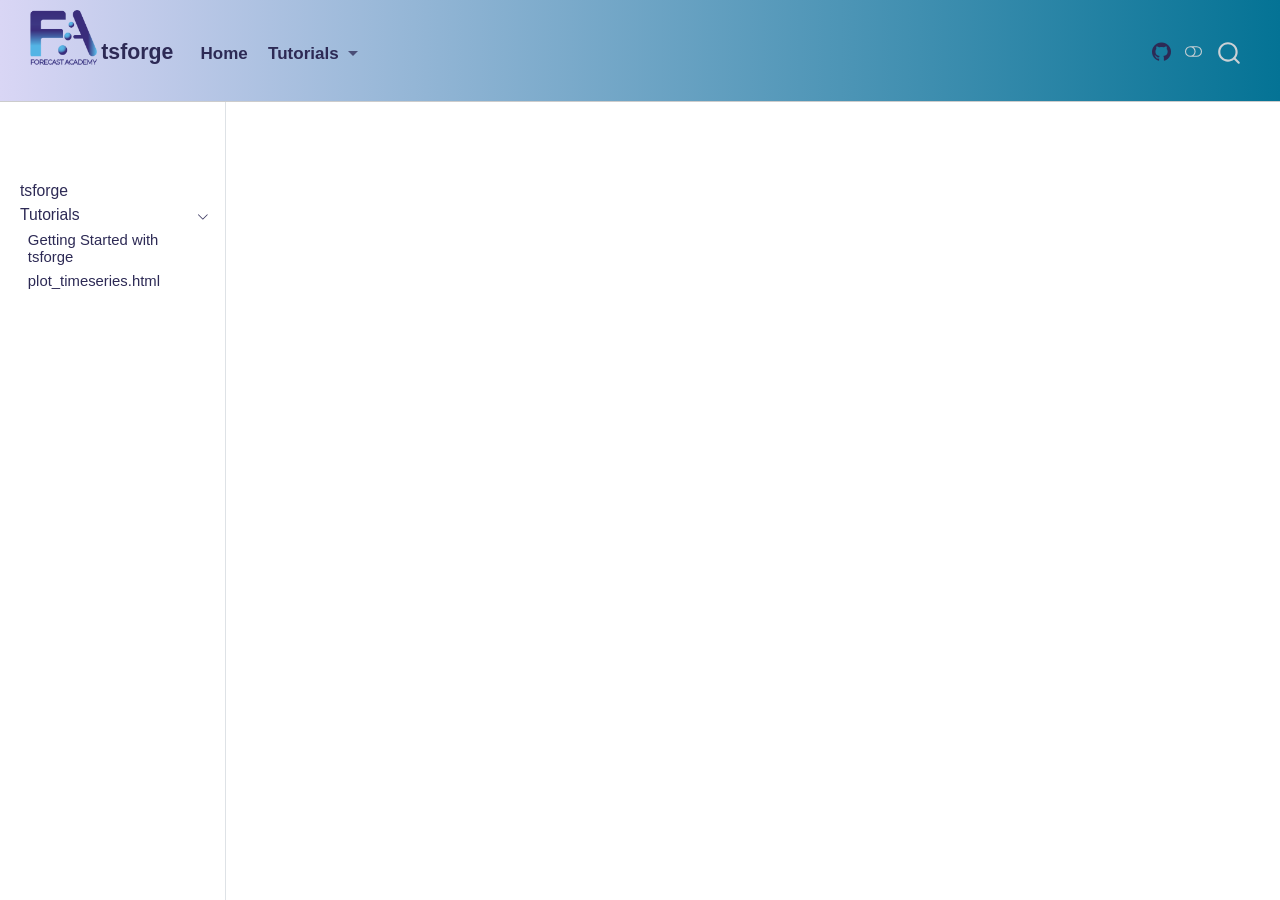
==== tutorials.html @ 4e263f7d "Built site for gh-pages" ====
<!DOCTYPE html>
<html xmlns="http://www.w3.org/1999/xhtml" lang="en" xml:lang="en"><head>

<meta charset="utf-8">
<meta name="generator" content="quarto-1.8.24">

<meta name="viewport" content="width=device-width, initial-scale=1.0, user-scalable=yes">


<title>tutorials – tsforge</title>
<style>
code{white-space: pre-wrap;}
span.smallcaps{font-variant: small-caps;}
div.columns{display: flex; gap: min(4vw, 1.5em);}
div.column{flex: auto; overflow-x: auto;}
div.hanging-indent{margin-left: 1.5em; text-indent: -1.5em;}
ul.task-list{list-style: none;}
ul.task-list li input[type="checkbox"] {
  width: 0.8em;
  margin: 0 0.8em 0.2em -1em; /* quarto-specific, see https://github.com/quarto-dev/quarto-cli/issues/4556 */ 
  vertical-align: middle;
}
</style>


<script src="site_libs/quarto-nav/quarto-nav.js"></script>
<script src="site_libs/quarto-nav/headroom.min.js"></script>
<script src="site_libs/clipboard/clipboard.min.js"></script>
<script src="site_libs/quarto-search/autocomplete.umd.js"></script>
<script src="site_libs/quarto-search/fuse.min.js"></script>
<script src="site_libs/quarto-search/quarto-search.js"></script>
<meta name="quarto:offset" content="./">
<script src="site_libs/quarto-html/quarto.js" type="module"></script>
<script src="site_libs/quarto-html/tabsets/tabsets.js" type="module"></script>
<script src="site_libs/quarto-html/axe/axe-check.js" type="module"></script>
<script src="site_libs/quarto-html/popper.min.js"></script>
<script src="site_libs/quarto-html/tippy.umd.min.js"></script>
<script src="site_libs/quarto-html/anchor.min.js"></script>
<link href="site_libs/quarto-html/tippy.css" rel="stylesheet">
<link href="site_libs/quarto-html/quarto-syntax-highlighting-dc55a5b9e770e841cd82e46aadbfb9b0.css" rel="stylesheet" class="quarto-color-scheme" id="quarto-text-highlighting-styles">
<link href="site_libs/quarto-html/quarto-syntax-highlighting-dark-b651517ce65839d647a86e2780455cfb.css" rel="stylesheet" class="quarto-color-scheme quarto-color-alternate" id="quarto-text-highlighting-styles">
<link href="site_libs/quarto-html/quarto-syntax-highlighting-dc55a5b9e770e841cd82e46aadbfb9b0.css" rel="stylesheet" class="quarto-color-scheme-extra" id="quarto-text-highlighting-styles">
<script src="site_libs/bootstrap/bootstrap.min.js"></script>
<link href="site_libs/bootstrap/bootstrap-icons.css" rel="stylesheet">
<link href="site_libs/bootstrap/bootstrap-9ccc052e838921a799c52fe23d392808.min.css" rel="stylesheet" append-hash="true" class="quarto-color-scheme" id="quarto-bootstrap" data-mode="light">
<link href="site_libs/bootstrap/bootstrap-dark-baafea9ed90c82928cb3953c7deda48e.min.css" rel="stylesheet" append-hash="true" class="quarto-color-scheme quarto-color-alternate" id="quarto-bootstrap" data-mode="dark">
<link href="site_libs/bootstrap/bootstrap-9ccc052e838921a799c52fe23d392808.min.css" rel="stylesheet" append-hash="true" class="quarto-color-scheme-extra" id="quarto-bootstrap" data-mode="light">
<script id="quarto-search-options" type="application/json">{
  "location": "navbar",
  "copy-button": false,
  "collapse-after": 3,
  "panel-placement": "end",
  "type": "overlay",
  "limit": 50,
  "keyboard-shortcut": [
    "f",
    "/",
    "s"
  ],
  "show-item-context": false,
  "language": {
    "search-no-results-text": "No results",
    "search-matching-documents-text": "matching documents",
    "search-copy-link-title": "Copy link to search",
    "search-hide-matches-text": "Hide additional matches",
    "search-more-match-text": "more match in this document",
    "search-more-matches-text": "more matches in this document",
    "search-clear-button-title": "Clear",
    "search-text-placeholder": "",
    "search-detached-cancel-button-title": "Cancel",
    "search-submit-button-title": "Submit",
    "search-label": "Search"
  }
}</script>


<link rel="stylesheet" href="styles.css">
</head>

<body class="nav-sidebar docked nav-fixed quarto-light"><script id="quarto-html-before-body" type="application/javascript">
    const toggleBodyColorMode = (bsSheetEl) => {
      const mode = bsSheetEl.getAttribute("data-mode");
      const bodyEl = window.document.querySelector("body");
      if (mode === "dark") {
        bodyEl.classList.add("quarto-dark");
        bodyEl.classList.remove("quarto-light");
      } else {
        bodyEl.classList.add("quarto-light");
        bodyEl.classList.remove("quarto-dark");
      }
    }
    const toggleBodyColorPrimary = () => {
      const bsSheetEl = window.document.querySelector("link#quarto-bootstrap:not([rel=disabled-stylesheet])");
      if (bsSheetEl) {
        toggleBodyColorMode(bsSheetEl);
      }
    }
    const setColorSchemeToggle = (alternate) => {
      const toggles = window.document.querySelectorAll('.quarto-color-scheme-toggle');
      for (let i=0; i < toggles.length; i++) {
        const toggle = toggles[i];
        if (toggle) {
          if (alternate) {
            toggle.classList.add("alternate");
          } else {
            toggle.classList.remove("alternate");
          }
        }
      }
    };
    const toggleColorMode = (alternate) => {
      // Switch the stylesheets
      const primaryStylesheets = window.document.querySelectorAll('link.quarto-color-scheme:not(.quarto-color-alternate)');
      const alternateStylesheets = window.document.querySelectorAll('link.quarto-color-scheme.quarto-color-alternate');
      manageTransitions('#quarto-margin-sidebar .nav-link', false);
      if (alternate) {
        // note: dark is layered on light, we don't disable primary!
        enableStylesheet(alternateStylesheets);
        for (const sheetNode of alternateStylesheets) {
          if (sheetNode.id === "quarto-bootstrap") {
            toggleBodyColorMode(sheetNode);
          }
        }
      } else {
        disableStylesheet(alternateStylesheets);
        enableStylesheet(primaryStylesheets)
        toggleBodyColorPrimary();
      }
      manageTransitions('#quarto-margin-sidebar .nav-link', true);
      // Switch the toggles
      setColorSchemeToggle(alternate)
      // Hack to workaround the fact that safari doesn't
      // properly recolor the scrollbar when toggling (#1455)
      if (navigator.userAgent.indexOf('Safari') > 0 && navigator.userAgent.indexOf('Chrome') == -1) {
        manageTransitions("body", false);
        window.scrollTo(0, 1);
        setTimeout(() => {
          window.scrollTo(0, 0);
          manageTransitions("body", true);
        }, 40);
      }
    }
    const disableStylesheet = (stylesheets) => {
      for (let i=0; i < stylesheets.length; i++) {
        const stylesheet = stylesheets[i];
        stylesheet.rel = 'disabled-stylesheet';
      }
    }
    const enableStylesheet = (stylesheets) => {
      for (let i=0; i < stylesheets.length; i++) {
        const stylesheet = stylesheets[i];
        if(stylesheet.rel !== 'stylesheet') { // for Chrome, which will still FOUC without this check
          stylesheet.rel = 'stylesheet';
        }
      }
    }
    const manageTransitions = (selector, allowTransitions) => {
      const els = window.document.querySelectorAll(selector);
      for (let i=0; i < els.length; i++) {
        const el = els[i];
        if (allowTransitions) {
          el.classList.remove('notransition');
        } else {
          el.classList.add('notransition');
        }
      }
    }
    const isFileUrl = () => {
      return window.location.protocol === 'file:';
    }
    const hasAlternateSentinel = () => {
      let styleSentinel = getColorSchemeSentinel();
      if (styleSentinel !== null) {
        return styleSentinel === "alternate";
      } else {
        return false;
      }
    }
    const setStyleSentinel = (alternate) => {
      const value = alternate ? "alternate" : "default";
      if (!isFileUrl()) {
        window.localStorage.setItem("quarto-color-scheme", value);
      } else {
        localAlternateSentinel = value;
      }
    }
    const getColorSchemeSentinel = () => {
      if (!isFileUrl()) {
        const storageValue = window.localStorage.getItem("quarto-color-scheme");
        return storageValue != null ? storageValue : localAlternateSentinel;
      } else {
        return localAlternateSentinel;
      }
    }
    const toggleGiscusIfUsed = (isAlternate, darkModeDefault) => {
      const baseTheme = document.querySelector('#giscus-base-theme')?.value ?? 'light';
      const alternateTheme = document.querySelector('#giscus-alt-theme')?.value ?? 'dark';
      let newTheme = '';
      if(authorPrefersDark) {
        newTheme = isAlternate ? baseTheme : alternateTheme;
      } else {
        newTheme = isAlternate ? alternateTheme : baseTheme;
      }
      const changeGiscusTheme = () => {
        // From: https://github.com/giscus/giscus/issues/336
        const sendMessage = (message) => {
          const iframe = document.querySelector('iframe.giscus-frame');
          if (!iframe) return;
          iframe.contentWindow.postMessage({ giscus: message }, 'https://giscus.app');
        }
        sendMessage({
          setConfig: {
            theme: newTheme
          }
        });
      }
      const isGiscussLoaded = window.document.querySelector('iframe.giscus-frame') !== null;
      if (isGiscussLoaded) {
        changeGiscusTheme();
      }
    };
    const authorPrefersDark = false;
    const darkModeDefault = authorPrefersDark;
      document.querySelector('link#quarto-text-highlighting-styles.quarto-color-scheme-extra').rel = 'disabled-stylesheet';
      document.querySelector('link#quarto-bootstrap.quarto-color-scheme-extra').rel = 'disabled-stylesheet';
    let localAlternateSentinel = darkModeDefault ? 'alternate' : 'default';
    // Dark / light mode switch
    window.quartoToggleColorScheme = () => {
      // Read the current dark / light value
      let toAlternate = !hasAlternateSentinel();
      toggleColorMode(toAlternate);
      setStyleSentinel(toAlternate);
      toggleGiscusIfUsed(toAlternate, darkModeDefault);
      window.dispatchEvent(new Event('resize'));
    };
    // Switch to dark mode if need be
    if (hasAlternateSentinel()) {
      toggleColorMode(true);
    } else {
      toggleColorMode(false);
    }
  </script>

<div id="quarto-search-results"></div>
  <header id="quarto-header" class="headroom fixed-top">
    <nav class="navbar navbar-expand-lg " data-bs-theme="dark">
      <div class="navbar-container container-fluid">
      <div class="navbar-brand-container mx-auto">
    <a href="./index.html" class="navbar-brand navbar-brand-logo">
    <img src="./images/forecast_academy_logo_official.png" alt="tsforge logo" class="navbar-logo light-content">
    <img src="./images/forecast_academy_logo_official.png" alt="tsforge logo" class="navbar-logo dark-content">
    </a>
    <a class="navbar-brand" href="./index.html">
    <span class="navbar-title">tsforge</span>
    </a>
  </div>
            <div id="quarto-search" class="" title="Search"></div>
          <button class="navbar-toggler" type="button" data-bs-toggle="collapse" data-bs-target="#navbarCollapse" aria-controls="navbarCollapse" role="menu" aria-expanded="false" aria-label="Toggle navigation" onclick="if (window.quartoToggleHeadroom) { window.quartoToggleHeadroom(); }">
  <span class="navbar-toggler-icon"></span>
</button>
          <div class="collapse navbar-collapse" id="navbarCollapse">
            <ul class="navbar-nav navbar-nav-scroll me-auto">
  <li class="nav-item">
    <a class="nav-link active" href="./index.html" aria-current="page"> 
<span class="menu-text">Home</span></a>
  </li>  
  <li class="nav-item dropdown ">
    <a class="nav-link dropdown-toggle" href="#" id="nav-menu-tutorials" role="link" data-bs-toggle="dropdown" aria-expanded="false">
 <span class="menu-text">Tutorials</span>
    </a>
    <ul class="dropdown-menu" aria-labelledby="nav-menu-tutorials">    
        <li>
    <a class="dropdown-item" href="./tutorials/01_intro.html">
 <span class="dropdown-text">Getting Started</span></a>
  </li>  
    </ul>
  </li>
</ul>
            <ul class="navbar-nav navbar-nav-scroll ms-auto">
  <li class="nav-item compact">
    <a class="nav-link" href="https://github.com/your-username/tsforge"> <i class="bi bi-github" role="img" aria-label="GitHub">
</i> 
<span class="menu-text"></span></a>
  </li>  
</ul>
          </div> <!-- /navcollapse -->
            <div class="quarto-navbar-tools">
  <a href="" class="quarto-color-scheme-toggle quarto-navigation-tool  px-1" onclick="window.quartoToggleColorScheme(); return false;" title="Toggle dark mode"><i class="bi"></i></a>
</div>
      </div> <!-- /container-fluid -->
    </nav>
  <nav class="quarto-secondary-nav">
    <div class="container-fluid d-flex">
      <button type="button" class="quarto-btn-toggle btn" data-bs-toggle="collapse" role="button" data-bs-target=".quarto-sidebar-collapse-item" aria-controls="quarto-sidebar" aria-expanded="false" aria-label="Toggle sidebar navigation" onclick="if (window.quartoToggleHeadroom) { window.quartoToggleHeadroom(); }">
        <i class="bi bi-layout-text-sidebar-reverse"></i>
      </button>
        <nav class="quarto-page-breadcrumbs" aria-label="breadcrumb"><ol class="breadcrumb"></ol></nav>
        <a class="flex-grow-1" role="navigation" data-bs-toggle="collapse" data-bs-target=".quarto-sidebar-collapse-item" aria-controls="quarto-sidebar" aria-expanded="false" aria-label="Toggle sidebar navigation" onclick="if (window.quartoToggleHeadroom) { window.quartoToggleHeadroom(); }">      
        </a>
      <button type="button" class="btn quarto-search-button" aria-label="Search" onclick="window.quartoOpenSearch();">
        <i class="bi bi-search"></i>
      </button>
    </div>
  </nav>
</header>
<!-- content -->
<div id="quarto-content" class="quarto-container page-columns page-rows-contents page-layout-article page-navbar">
<!-- sidebar -->
  <nav id="quarto-sidebar" class="sidebar collapse collapse-horizontal quarto-sidebar-collapse-item sidebar-navigation docked overflow-auto">
    <div class="pt-lg-2 mt-2 text-left sidebar-header">
      <a href="./index.html" class="sidebar-logo-link">
      </a>
      </div>
        <div class="mt-2 flex-shrink-0 align-items-center">
        <div class="sidebar-search">
        <div id="quarto-search" class="" title="Search"></div>
        </div>
        </div>
    <div class="sidebar-menu-container"> 
    <ul class="list-unstyled mt-1">
        <li class="sidebar-item">
  <div class="sidebar-item-container"> 
  <a href="./index.html" class="sidebar-item-text sidebar-link">
 <span class="menu-text">tsforge</span></a>
  </div>
</li>
        <li class="sidebar-item sidebar-item-section">
      <div class="sidebar-item-container"> 
            <a class="sidebar-item-text sidebar-link text-start" data-bs-toggle="collapse" data-bs-target="#quarto-sidebar-section-1" role="navigation" aria-expanded="true">
 <span class="menu-text">Tutorials</span></a>
          <a class="sidebar-item-toggle text-start" data-bs-toggle="collapse" data-bs-target="#quarto-sidebar-section-1" role="navigation" aria-expanded="true" aria-label="Toggle section">
            <i class="bi bi-chevron-right ms-2"></i>
          </a> 
      </div>
      <ul id="quarto-sidebar-section-1" class="collapse list-unstyled sidebar-section depth1 show">  
          <li class="sidebar-item">
  <div class="sidebar-item-container"> 
  <a href="./tutorials/01_intro.html" class="sidebar-item-text sidebar-link">
 <span class="menu-text">Getting Started with tsforge</span></a>
  </div>
</li>
          <li class="sidebar-item">
  <div class="sidebar-item-container"> 
  <a href="./tutorials/plot_timeseries.html" class="sidebar-item-text sidebar-link">
 <span class="menu-text">plot_timeseries.html</span></a>
  </div>
</li>
      </ul>
  </li>
    </ul>
    </div>
</nav>
<div id="quarto-sidebar-glass" class="quarto-sidebar-collapse-item" data-bs-toggle="collapse" data-bs-target=".quarto-sidebar-collapse-item"></div>
<!-- margin-sidebar -->
    <div id="quarto-margin-sidebar" class="sidebar margin-sidebar zindex-bottom">
        
    </div>
<!-- main -->
<main class="content" id="quarto-document-content"><header id="title-block-header" class="quarto-title-block"></header>








</main> <!-- /main -->
<script id="quarto-html-after-body" type="application/javascript">
  window.document.addEventListener("DOMContentLoaded", function (event) {
    // Ensure there is a toggle, if there isn't float one in the top right
    if (window.document.querySelector('.quarto-color-scheme-toggle') === null) {
      const a = window.document.createElement('a');
      a.classList.add('top-right');
      a.classList.add('quarto-color-scheme-toggle');
      a.href = "";
      a.onclick = function() { try { window.quartoToggleColorScheme(); } catch {} return false; };
      const i = window.document.createElement("i");
      i.classList.add('bi');
      a.appendChild(i);
      window.document.body.appendChild(a);
    }
    setColorSchemeToggle(hasAlternateSentinel())
    const icon = "";
    const anchorJS = new window.AnchorJS();
    anchorJS.options = {
      placement: 'right',
      icon: icon
    };
    anchorJS.add('.anchored');
    const isCodeAnnotation = (el) => {
      for (const clz of el.classList) {
        if (clz.startsWith('code-annotation-')) {                     
          return true;
        }
      }
      return false;
    }
    const onCopySuccess = function(e) {
      // button target
      const button = e.trigger;
      // don't keep focus
      button.blur();
      // flash "checked"
      button.classList.add('code-copy-button-checked');
      var currentTitle = button.getAttribute("title");
      button.setAttribute("title", "Copied!");
      let tooltip;
      if (window.bootstrap) {
        button.setAttribute("data-bs-toggle", "tooltip");
        button.setAttribute("data-bs-placement", "left");
        button.setAttribute("data-bs-title", "Copied!");
        tooltip = new bootstrap.Tooltip(button, 
          { trigger: "manual", 
            customClass: "code-copy-button-tooltip",
            offset: [0, -8]});
        tooltip.show();    
      }
      setTimeout(function() {
        if (tooltip) {
          tooltip.hide();
          button.removeAttribute("data-bs-title");
          button.removeAttribute("data-bs-toggle");
          button.removeAttribute("data-bs-placement");
        }
        button.setAttribute("title", currentTitle);
        button.classList.remove('code-copy-button-checked');
      }, 1000);
      // clear code selection
      e.clearSelection();
    }
    const getTextToCopy = function(trigger) {
      const outerScaffold = trigger.parentElement.cloneNode(true);
      const codeEl = outerScaffold.querySelector('code');
      for (const childEl of codeEl.children) {
        if (isCodeAnnotation(childEl)) {
          childEl.remove();
        }
      }
      return codeEl.innerText;
    }
    const clipboard = new window.ClipboardJS('.code-copy-button:not([data-in-quarto-modal])', {
      text: getTextToCopy
    });
    clipboard.on('success', onCopySuccess);
    if (window.document.getElementById('quarto-embedded-source-code-modal')) {
      const clipboardModal = new window.ClipboardJS('.code-copy-button[data-in-quarto-modal]', {
        text: getTextToCopy,
        container: window.document.getElementById('quarto-embedded-source-code-modal')
      });
      clipboardModal.on('success', onCopySuccess);
    }
      var localhostRegex = new RegExp(/^(?:http|https):\/\/localhost\:?[0-9]*\//);
      var mailtoRegex = new RegExp(/^mailto:/);
        var filterRegex = new RegExp('/' + window.location.host + '/');
      var isInternal = (href) => {
          return filterRegex.test(href) || localhostRegex.test(href) || mailtoRegex.test(href);
      }
      // Inspect non-navigation links and adorn them if external
     var links = window.document.querySelectorAll('a[href]:not(.nav-link):not(.navbar-brand):not(.toc-action):not(.sidebar-link):not(.sidebar-item-toggle):not(.pagination-link):not(.no-external):not([aria-hidden]):not(.dropdown-item):not(.quarto-navigation-tool):not(.about-link)');
      for (var i=0; i<links.length; i++) {
        const link = links[i];
        if (!isInternal(link.href)) {
          // undo the damage that might have been done by quarto-nav.js in the case of
          // links that we want to consider external
          if (link.dataset.originalHref !== undefined) {
            link.href = link.dataset.originalHref;
          }
        }
      }
    function tippyHover(el, contentFn, onTriggerFn, onUntriggerFn) {
      const config = {
        allowHTML: true,
        maxWidth: 500,
        delay: 100,
        arrow: false,
        appendTo: function(el) {
            return el.parentElement;
        },
        interactive: true,
        interactiveBorder: 10,
        theme: 'quarto',
        placement: 'bottom-start',
      };
      if (contentFn) {
        config.content = contentFn;
      }
      if (onTriggerFn) {
        config.onTrigger = onTriggerFn;
      }
      if (onUntriggerFn) {
        config.onUntrigger = onUntriggerFn;
      }
      window.tippy(el, config); 
    }
    const noterefs = window.document.querySelectorAll('a[role="doc-noteref"]');
    for (var i=0; i<noterefs.length; i++) {
      const ref = noterefs[i];
      tippyHover(ref, function() {
        // use id or data attribute instead here
        let href = ref.getAttribute('data-footnote-href') || ref.getAttribute('href');
        try { href = new URL(href).hash; } catch {}
        const id = href.replace(/^#\/?/, "");
        const note = window.document.getElementById(id);
        if (note) {
          return note.innerHTML;
        } else {
          return "";
        }
      });
    }
    const xrefs = window.document.querySelectorAll('a.quarto-xref');
    const processXRef = (id, note) => {
      // Strip column container classes
      const stripColumnClz = (el) => {
        el.classList.remove("page-full", "page-columns");
        if (el.children) {
          for (const child of el.children) {
            stripColumnClz(child);
          }
        }
      }
      stripColumnClz(note)
      if (id === null || id.startsWith('sec-')) {
        // Special case sections, only their first couple elements
        const container = document.createElement("div");
        if (note.children && note.children.length > 2) {
          container.appendChild(note.children[0].cloneNode(true));
          for (let i = 1; i < note.children.length; i++) {
            const child = note.children[i];
            if (child.tagName === "P" && child.innerText === "") {
              continue;
            } else {
              container.appendChild(child.cloneNode(true));
              break;
            }
          }
          if (window.Quarto?.typesetMath) {
            window.Quarto.typesetMath(container);
          }
          return container.innerHTML
        } else {
          if (window.Quarto?.typesetMath) {
            window.Quarto.typesetMath(note);
          }
          return note.innerHTML;
        }
      } else {
        // Remove any anchor links if they are present
        const anchorLink = note.querySelector('a.anchorjs-link');
        if (anchorLink) {
          anchorLink.remove();
        }
        if (window.Quarto?.typesetMath) {
          window.Quarto.typesetMath(note);
        }
        if (note.classList.contains("callout")) {
          return note.outerHTML;
        } else {
          return note.innerHTML;
        }
      }
    }
    for (var i=0; i<xrefs.length; i++) {
      const xref = xrefs[i];
      tippyHover(xref, undefined, function(instance) {
        instance.disable();
        let url = xref.getAttribute('href');
        let hash = undefined; 
        if (url.startsWith('#')) {
          hash = url;
        } else {
          try { hash = new URL(url).hash; } catch {}
        }
        if (hash) {
          const id = hash.replace(/^#\/?/, "");
          const note = window.document.getElementById(id);
          if (note !== null) {
            try {
              const html = processXRef(id, note.cloneNode(true));
              instance.setContent(html);
            } finally {
              instance.enable();
              instance.show();
            }
          } else {
            // See if we can fetch this
            fetch(url.split('#')[0])
            .then(res => res.text())
            .then(html => {
              const parser = new DOMParser();
              const htmlDoc = parser.parseFromString(html, "text/html");
              const note = htmlDoc.getElementById(id);
              if (note !== null) {
                const html = processXRef(id, note);
                instance.setContent(html);
              } 
            }).finally(() => {
              instance.enable();
              instance.show();
            });
          }
        } else {
          // See if we can fetch a full url (with no hash to target)
          // This is a special case and we should probably do some content thinning / targeting
          fetch(url)
          .then(res => res.text())
          .then(html => {
            const parser = new DOMParser();
            const htmlDoc = parser.parseFromString(html, "text/html");
            const note = htmlDoc.querySelector('main.content');
            if (note !== null) {
              // This should only happen for chapter cross references
              // (since there is no id in the URL)
              // remove the first header
              if (note.children.length > 0 && note.children[0].tagName === "HEADER") {
                note.children[0].remove();
              }
              const html = processXRef(null, note);
              instance.setContent(html);
            } 
          }).finally(() => {
            instance.enable();
            instance.show();
          });
        }
      }, function(instance) {
      });
    }
        let selectedAnnoteEl;
        const selectorForAnnotation = ( cell, annotation) => {
          let cellAttr = 'data-code-cell="' + cell + '"';
          let lineAttr = 'data-code-annotation="' +  annotation + '"';
          const selector = 'span[' + cellAttr + '][' + lineAttr + ']';
          return selector;
        }
        const selectCodeLines = (annoteEl) => {
          const doc = window.document;
          const targetCell = annoteEl.getAttribute("data-target-cell");
          const targetAnnotation = annoteEl.getAttribute("data-target-annotation");
          const annoteSpan = window.document.querySelector(selectorForAnnotation(targetCell, targetAnnotation));
          const lines = annoteSpan.getAttribute("data-code-lines").split(",");
          const lineIds = lines.map((line) => {
            return targetCell + "-" + line;
          })
          let top = null;
          let height = null;
          let parent = null;
          if (lineIds.length > 0) {
              //compute the position of the single el (top and bottom and make a div)
              const el = window.document.getElementById(lineIds[0]);
              top = el.offsetTop;
              height = el.offsetHeight;
              parent = el.parentElement.parentElement;
            if (lineIds.length > 1) {
              const lastEl = window.document.getElementById(lineIds[lineIds.length - 1]);
              const bottom = lastEl.offsetTop + lastEl.offsetHeight;
              height = bottom - top;
            }
            if (top !== null && height !== null && parent !== null) {
              // cook up a div (if necessary) and position it 
              let div = window.document.getElementById("code-annotation-line-highlight");
              if (div === null) {
                div = window.document.createElement("div");
                div.setAttribute("id", "code-annotation-line-highlight");
                div.style.position = 'absolute';
                parent.appendChild(div);
              }
              div.style.top = top - 2 + "px";
              div.style.height = height + 4 + "px";
              div.style.left = 0;
              let gutterDiv = window.document.getElementById("code-annotation-line-highlight-gutter");
              if (gutterDiv === null) {
                gutterDiv = window.document.createElement("div");
                gutterDiv.setAttribute("id", "code-annotation-line-highlight-gutter");
                gutterDiv.style.position = 'absolute';
                const codeCell = window.document.getElementById(targetCell);
                const gutter = codeCell.querySelector('.code-annotation-gutter');
                gutter.appendChild(gutterDiv);
              }
              gutterDiv.style.top = top - 2 + "px";
              gutterDiv.style.height = height + 4 + "px";
            }
            selectedAnnoteEl = annoteEl;
          }
        };
        const unselectCodeLines = () => {
          const elementsIds = ["code-annotation-line-highlight", "code-annotation-line-highlight-gutter"];
          elementsIds.forEach((elId) => {
            const div = window.document.getElementById(elId);
            if (div) {
              div.remove();
            }
          });
          selectedAnnoteEl = undefined;
        };
          // Handle positioning of the toggle
      window.addEventListener(
        "resize",
        throttle(() => {
          elRect = undefined;
          if (selectedAnnoteEl) {
            selectCodeLines(selectedAnnoteEl);
          }
        }, 10)
      );
      function throttle(fn, ms) {
      let throttle = false;
      let timer;
        return (...args) => {
          if(!throttle) { // first call gets through
              fn.apply(this, args);
              throttle = true;
          } else { // all the others get throttled
              if(timer) clearTimeout(timer); // cancel #2
              timer = setTimeout(() => {
                fn.apply(this, args);
                timer = throttle = false;
              }, ms);
          }
        };
      }
        // Attach click handler to the DT
        const annoteDls = window.document.querySelectorAll('dt[data-target-cell]');
        for (const annoteDlNode of annoteDls) {
          annoteDlNode.addEventListener('click', (event) => {
            const clickedEl = event.target;
            if (clickedEl !== selectedAnnoteEl) {
              unselectCodeLines();
              const activeEl = window.document.querySelector('dt[data-target-cell].code-annotation-active');
              if (activeEl) {
                activeEl.classList.remove('code-annotation-active');
              }
              selectCodeLines(clickedEl);
              clickedEl.classList.add('code-annotation-active');
            } else {
              // Unselect the line
              unselectCodeLines();
              clickedEl.classList.remove('code-annotation-active');
            }
          });
        }
    const findCites = (el) => {
      const parentEl = el.parentElement;
      if (parentEl) {
        const cites = parentEl.dataset.cites;
        if (cites) {
          return {
            el,
            cites: cites.split(' ')
          };
        } else {
          return findCites(el.parentElement)
        }
      } else {
        return undefined;
      }
    };
    var bibliorefs = window.document.querySelectorAll('a[role="doc-biblioref"]');
    for (var i=0; i<bibliorefs.length; i++) {
      const ref = bibliorefs[i];
      const citeInfo = findCites(ref);
      if (citeInfo) {
        tippyHover(citeInfo.el, function() {
          var popup = window.document.createElement('div');
          citeInfo.cites.forEach(function(cite) {
            var citeDiv = window.document.createElement('div');
            citeDiv.classList.add('hanging-indent');
            citeDiv.classList.add('csl-entry');
            var biblioDiv = window.document.getElementById('ref-' + cite);
            if (biblioDiv) {
              citeDiv.innerHTML = biblioDiv.innerHTML;
            }
            popup.appendChild(citeDiv);
          });
          return popup.innerHTML;
        });
      }
    }
  });
  </script>
</div> <!-- /content -->




</body></html>
---- site_libs/quarto-html/tippy.css ----
.tippy-box[data-animation=fade][data-state=hidden]{opacity:0}[data-tippy-root]{max-width:calc(100vw - 10px)}.tippy-box{position:relative;background-color:#333;color:#fff;border-radius:4px;font-size:14px;line-height:1.4;white-space:normal;outline:0;transition-property:transform,visibility,opacity}.tippy-box[data-placement^=top]>.tippy-arrow{bottom:0}.tippy-box[data-placement^=top]>.tippy-arrow:before{bottom:-7px;left:0;border-width:8px 8px 0;border-top-color:initial;transform-origin:center top}.tippy-box[data-placement^=bottom]>.tippy-arrow{top:0}.tippy-box[data-placement^=bottom]>.tippy-arrow:before{top:-7px;left:0;border-width:0 8px 8px;border-bottom-color:initial;transform-origin:center bottom}.tippy-box[data-placement^=left]>.tippy-arrow{right:0}.tippy-box[data-placement^=left]>.tippy-arrow:before{border-width:8px 0 8px 8px;border-left-color:initial;right:-7px;transform-origin:center left}.tippy-box[data-placement^=right]>.tippy-arrow{left:0}.tippy-box[data-placement^=right]>.tippy-arrow:before{left:-7px;border-width:8px 8px 8px 0;border-right-color:initial;transform-origin:center right}.tippy-box[data-inertia][data-state=visible]{transition-timing-function:cubic-bezier(.54,1.5,.38,1.11)}.tippy-arrow{width:16px;height:16px;color:#333}.tippy-arrow:before{content:"";position:absolute;border-color:transparent;border-style:solid}.tippy-content{position:relative;padding:5px 9px;z-index:1}
---- site_libs/quarto-html/quarto-syntax-highlighting-dc55a5b9e770e841cd82e46aadbfb9b0.css ----
/* quarto syntax highlight colors */
:root {
  --quarto-hl-ot-color: #003B4F;
  --quarto-hl-at-color: #657422;
  --quarto-hl-ss-color: #20794D;
  --quarto-hl-an-color: #5E5E5E;
  --quarto-hl-fu-color: #4758AB;
  --quarto-hl-st-color: #20794D;
  --quarto-hl-cf-color: #003B4F;
  --quarto-hl-op-color: #5E5E5E;
  --quarto-hl-er-color: #AD0000;
  --quarto-hl-bn-color: #AD0000;
  --quarto-hl-al-color: #AD0000;
  --quarto-hl-va-color: #111111;
  --quarto-hl-bu-color: inherit;
  --quarto-hl-ex-color: inherit;
  --quarto-hl-pp-color: #AD0000;
  --quarto-hl-in-color: #5E5E5E;
  --quarto-hl-vs-color: #20794D;
  --quarto-hl-wa-color: #5E5E5E;
  --quarto-hl-do-color: #5E5E5E;
  --quarto-hl-im-color: #00769E;
  --quarto-hl-ch-color: #20794D;
  --quarto-hl-dt-color: #AD0000;
  --quarto-hl-fl-color: #AD0000;
  --quarto-hl-co-color: #5E5E5E;
  --quarto-hl-cv-color: #5E5E5E;
  --quarto-hl-cn-color: #8f5902;
  --quarto-hl-sc-color: #5E5E5E;
  --quarto-hl-dv-color: #AD0000;
  --quarto-hl-kw-color: #003B4F;
}

/* other quarto variables */
:root {
  --quarto-font-monospace: SFMono-Regular, Menlo, Monaco, Consolas, "Liberation Mono", "Courier New", monospace;
}

/* syntax highlight based on Pandoc's rules */
pre > code.sourceCode > span {
  color: #003B4F;
}

code.sourceCode > span {
  color: #003B4F;
}

div.sourceCode,
div.sourceCode pre.sourceCode {
  color: #003B4F;
}

/* Normal */
code span {
  color: #003B4F;
}

/* Alert */
code span.al {
  color: #AD0000;
  font-style: inherit;
}

/* Annotation */
code span.an {
  color: #5E5E5E;
  font-style: inherit;
}

/* Attribute */
code span.at {
  color: #657422;
  font-style: inherit;
}

/* BaseN */
code span.bn {
  color: #AD0000;
  font-style: inherit;
}

/* BuiltIn */
code span.bu {
  font-style: inherit;
}

/* ControlFlow */
code span.cf {
  color: #003B4F;
  font-weight: bold;
  font-style: inherit;
}

/* Char */
code span.ch {
  color: #20794D;
  font-style: inherit;
}

/* Constant */
code span.cn {
  color: #8f5902;
  font-style: inherit;
}

/* Comment */
code span.co {
  color: #5E5E5E;
  font-style: inherit;
}

/* CommentVar */
code span.cv {
  color: #5E5E5E;
  font-style: italic;
}

/* Documentation */
code span.do {
  color: #5E5E5E;
  font-style: italic;
}

/* DataType */
code span.dt {
  color: #AD0000;
  font-style: inherit;
}

/* DecVal */
code span.dv {
  color: #AD0000;
  font-style: inherit;
}

/* Error */
code span.er {
  color: #AD0000;
  font-style: inherit;
}

/* Extension */
code span.ex {
  font-style: inherit;
}

/* Float */
code span.fl {
  color: #AD0000;
  font-style: inherit;
}

/* Function */
code span.fu {
  color: #4758AB;
  font-style: inherit;
}

/* Import */
code span.im {
  color: #00769E;
  font-style: inherit;
}

/* Information */
code span.in {
  color: #5E5E5E;
  font-style: inherit;
}

/* Keyword */
code span.kw {
  color: #003B4F;
  font-weight: bold;
  font-style: inherit;
}

/* Operator */
code span.op {
  color: #5E5E5E;
  font-style: inherit;
}

/* Other */
code span.ot {
  color: #003B4F;
  font-style: inherit;
}

/* Preprocessor */
code span.pp {
  color: #AD0000;
  font-style: inherit;
}

/* SpecialChar */
code span.sc {
  color: #5E5E5E;
  font-style: inherit;
}

/* SpecialString */
code span.ss {
  color: #20794D;
  font-style: inherit;
}

/* String */
code span.st {
  color: #20794D;
  font-style: inherit;
}

/* Variable */
code span.va {
  color: #111111;
  font-style: inherit;
}

/* VerbatimString */
code span.vs {
  color: #20794D;
  font-style: inherit;
}

/* Warning */
code span.wa {
  color: #5E5E5E;
  font-style: italic;
}

.prevent-inlining {
  content: "</";
}

/*# sourceMappingURL=21f0b8dca5c347bd0a806dc2ce2adfe3.css.map */
---- site_libs/quarto-html/quarto-syntax-highlighting-dark-b651517ce65839d647a86e2780455cfb.css ----
/* quarto syntax highlight colors */
:root {
  --quarto-hl-al-color: #f07178;
  --quarto-hl-an-color: #d4d0ab;
  --quarto-hl-at-color: #00e0e0;
  --quarto-hl-bn-color: #d4d0ab;
  --quarto-hl-bu-color: #abe338;
  --quarto-hl-ch-color: #abe338;
  --quarto-hl-co-color: #f8f8f2;
  --quarto-hl-cv-color: #ffd700;
  --quarto-hl-cn-color: #ffd700;
  --quarto-hl-cf-color: #ffa07a;
  --quarto-hl-dt-color: #ffa07a;
  --quarto-hl-dv-color: #d4d0ab;
  --quarto-hl-do-color: #f8f8f2;
  --quarto-hl-er-color: #f07178;
  --quarto-hl-ex-color: #00e0e0;
  --quarto-hl-fl-color: #d4d0ab;
  --quarto-hl-fu-color: #ffa07a;
  --quarto-hl-im-color: #abe338;
  --quarto-hl-in-color: #d4d0ab;
  --quarto-hl-kw-color: #ffa07a;
  --quarto-hl-op-color: #ffa07a;
  --quarto-hl-ot-color: #00e0e0;
  --quarto-hl-pp-color: #dcc6e0;
  --quarto-hl-re-color: #00e0e0;
  --quarto-hl-sc-color: #abe338;
  --quarto-hl-ss-color: #abe338;
  --quarto-hl-st-color: #abe338;
  --quarto-hl-va-color: #00e0e0;
  --quarto-hl-vs-color: #abe338;
  --quarto-hl-wa-color: #dcc6e0;
}

/* other quarto variables */
:root {
  --quarto-font-monospace: SFMono-Regular, Menlo, Monaco, Consolas, "Liberation Mono", "Courier New", monospace;
}

/* syntax highlight based on Pandoc's rules */
pre > code.sourceCode > span {
  color: #f8f8f2;
}

code.sourceCode > span {
  color: #f8f8f2;
}

div.sourceCode,
div.sourceCode pre.sourceCode {
  color: #f8f8f2;
}

/* Normal */
code span {
  color: #f8f8f2;
}

/* Alert */
code span.al {
  color: #f07178;
}

/* Annotation */
code span.an {
  color: #d4d0ab;
}

/* Attribute */
code span.at {
  color: #00e0e0;
}

/* BaseN */
code span.bn {
  color: #d4d0ab;
}

/* BuiltIn */
code span.bu {
  color: #abe338;
}

/* ControlFlow */
code span.cf {
  font-weight: bold;
  color: #ffa07a;
}

/* Char */
code span.ch {
  color: #abe338;
}

/* Constant */
code span.cn {
  color: #ffd700;
}

/* Comment */
code span.co {
  font-style: italic;
  color: #f8f8f2;
}

/* CommentVar */
code span.cv {
  color: #ffd700;
}

/* Documentation */
code span.do {
  color: #f8f8f2;
}

/* DataType */
code span.dt {
  color: #ffa07a;
}

/* DecVal */
code span.dv {
  color: #d4d0ab;
}

/* Error */
code span.er {
  color: #f07178;
  text-decoration: underline;
}

/* Extension */
code span.ex {
  font-weight: bold;
  color: #00e0e0;
}

/* Float */
code span.fl {
  color: #d4d0ab;
}

/* Function */
code span.fu {
  color: #ffa07a;
}

/* Import */
code span.im {
  color: #abe338;
}

/* Information */
code span.in {
  color: #d4d0ab;
}

/* Keyword */
code span.kw {
  font-weight: bold;
  color: #ffa07a;
}

/* Operator */
code span.op {
  color: #ffa07a;
}

/* Other */
code span.ot {
  color: #00e0e0;
}

/* Preprocessor */
code span.pp {
  color: #dcc6e0;
}

/* RegionMarker */
code span.re {
  background-color: #f8f8f2;
  color: #00e0e0;
}

/* SpecialChar */
code span.sc {
  color: #abe338;
}

/* SpecialString */
code span.ss {
  color: #abe338;
}

/* String */
code span.st {
  color: #abe338;
}

/* Variable */
code span.va {
  color: #00e0e0;
}

/* VerbatimString */
code span.vs {
  color: #abe338;
}

/* Warning */
code span.wa {
  color: #dcc6e0;
}

.prevent-inlining {
  content: "</";
}

/*# sourceMappingURL=7d52425e2e4906fd318f8314235819b3.css.map */
---- site_libs/quarto-html/quarto-syntax-highlighting-dc55a5b9e770e841cd82e46aadbfb9b0.css ----
/* quarto syntax highlight colors */
:root {
  --quarto-hl-ot-color: #003B4F;
  --quarto-hl-at-color: #657422;
  --quarto-hl-ss-color: #20794D;
  --quarto-hl-an-color: #5E5E5E;
  --quarto-hl-fu-color: #4758AB;
  --quarto-hl-st-color: #20794D;
  --quarto-hl-cf-color: #003B4F;
  --quarto-hl-op-color: #5E5E5E;
  --quarto-hl-er-color: #AD0000;
  --quarto-hl-bn-color: #AD0000;
  --quarto-hl-al-color: #AD0000;
  --quarto-hl-va-color: #111111;
  --quarto-hl-bu-color: inherit;
  --quarto-hl-ex-color: inherit;
  --quarto-hl-pp-color: #AD0000;
  --quarto-hl-in-color: #5E5E5E;
  --quarto-hl-vs-color: #20794D;
  --quarto-hl-wa-color: #5E5E5E;
  --quarto-hl-do-color: #5E5E5E;
  --quarto-hl-im-color: #00769E;
  --quarto-hl-ch-color: #20794D;
  --quarto-hl-dt-color: #AD0000;
  --quarto-hl-fl-color: #AD0000;
  --quarto-hl-co-color: #5E5E5E;
  --quarto-hl-cv-color: #5E5E5E;
  --quarto-hl-cn-color: #8f5902;
  --quarto-hl-sc-color: #5E5E5E;
  --quarto-hl-dv-color: #AD0000;
  --quarto-hl-kw-color: #003B4F;
}

/* other quarto variables */
:root {
  --quarto-font-monospace: SFMono-Regular, Menlo, Monaco, Consolas, "Liberation Mono", "Courier New", monospace;
}

/* syntax highlight based on Pandoc's rules */
pre > code.sourceCode > span {
  color: #003B4F;
}

code.sourceCode > span {
  color: #003B4F;
}

div.sourceCode,
div.sourceCode pre.sourceCode {
  color: #003B4F;
}

/* Normal */
code span {
  color: #003B4F;
}

/* Alert */
code span.al {
  color: #AD0000;
  font-style: inherit;
}

/* Annotation */
code span.an {
  color: #5E5E5E;
  font-style: inherit;
}

/* Attribute */
code span.at {
  color: #657422;
  font-style: inherit;
}

/* BaseN */
code span.bn {
  color: #AD0000;
  font-style: inherit;
}

/* BuiltIn */
code span.bu {
  font-style: inherit;
}

/* ControlFlow */
code span.cf {
  color: #003B4F;
  font-weight: bold;
  font-style: inherit;
}

/* Char */
code span.ch {
  color: #20794D;
  font-style: inherit;
}

/* Constant */
code span.cn {
  color: #8f5902;
  font-style: inherit;
}

/* Comment */
code span.co {
  color: #5E5E5E;
  font-style: inherit;
}

/* CommentVar */
code span.cv {
  color: #5E5E5E;
  font-style: italic;
}

/* Documentation */
code span.do {
  color: #5E5E5E;
  font-style: italic;
}

/* DataType */
code span.dt {
  color: #AD0000;
  font-style: inherit;
}

/* DecVal */
code span.dv {
  color: #AD0000;
  font-style: inherit;
}

/* Error */
code span.er {
  color: #AD0000;
  font-style: inherit;
}

/* Extension */
code span.ex {
  font-style: inherit;
}

/* Float */
code span.fl {
  color: #AD0000;
  font-style: inherit;
}

/* Function */
code span.fu {
  color: #4758AB;
  font-style: inherit;
}

/* Import */
code span.im {
  color: #00769E;
  font-style: inherit;
}

/* Information */
code span.in {
  color: #5E5E5E;
  font-style: inherit;
}

/* Keyword */
code span.kw {
  color: #003B4F;
  font-weight: bold;
  font-style: inherit;
}

/* Operator */
code span.op {
  color: #5E5E5E;
  font-style: inherit;
}

/* Other */
code span.ot {
  color: #003B4F;
  font-style: inherit;
}

/* Preprocessor */
code span.pp {
  color: #AD0000;
  font-style: inherit;
}

/* SpecialChar */
code span.sc {
  color: #5E5E5E;
  font-style: inherit;
}

/* SpecialString */
code span.ss {
  color: #20794D;
  font-style: inherit;
}

/* String */
code span.st {
  color: #20794D;
  font-style: inherit;
}

/* Variable */
code span.va {
  color: #111111;
  font-style: inherit;
}

/* VerbatimString */
code span.vs {
  color: #20794D;
  font-style: inherit;
}

/* Warning */
code span.wa {
  color: #5E5E5E;
  font-style: italic;
}

.prevent-inlining {
  content: "</";
}

/*# sourceMappingURL=21f0b8dca5c347bd0a806dc2ce2adfe3.css.map */
---- styles.css ----
/* ----------------------------- */
/* Sidebar styling (light + accent) */
/* ----------------------------- */
.sidebar {
  background-color: #fdfdfd; /* near white for clarity */
  border-right: 1px solid #e6e6e6;
  color: #2d2a55; /* deep purple/navy text */
}

.sidebar a {
  color: #2d2a55; /* deep purple/navy links */
  font-weight: 500;
}

.sidebar a:hover {
  color: #0099cc; /* brighter aqua hover */
}

/* ----------------------------- */
/* Navbar styling (lighter gradient) */
/* ----------------------------- */
.navbar {
  background: linear-gradient(90deg, #d9d6f5 0%, #047395 100%);
  border-bottom: 1px solid #ccc;
  min-height: 70px;
  padding-top: 5px;
  padding-bottom: 0px;
}

.navbar a,
.navbar .navbar-title {
  color: #2d2a55 !important; /* dark text for contrast */
  font-weight: 600;
}

.navbar a:hover {
  color: #005b99 !important;
}

/* -------- Logo sizing -------- */
.navbar-brand img {
  max-height: 85px;
  width: auto;
  display: inline-block;
  vertical-align: middle;
  margin: 0;
  padding: 0;
}

/* ===========================================
   NAVBAR ICONS (search, dark-mode, GitHub)
   Quarto renders search & toggle as pseudo-elements,
   so we color via CSS variables + ::before.
   =========================================== */

/* Tools container: unify color defaults */
.navbar .quarto-navbar-tools,
.navbar .quarto-navbar-tools * {
  color: var(--quarto-navbar-fg) !important;
  fill: var(--quarto-navbar-fg) !important;
  stroke: var(--quarto-navbar-fg) !important;
}

/* --- Search button --- */
button.quarto-search-button {
  /* ensure the button itself carries the brand color */
  color: var(--quarto-navbar-fg) !important;
}
/* Quarto draws the magnifier via ::before with a mask — tint it here */
button.quarto-search-button::before {
  background-color: var(--quarto-navbar-fg) !important;
}
button.quarto-search-button:hover {
  color: var(--quarto-navbar-hl) !important;
}
button.quarto-search-button:hover::before {
  background-color: var(--quarto-navbar-hl) !important;
}

/* --- Dark mode toggle --- */
#quarto-color-scheme-toggle {
  color: var(--quarto-navbar-fg) !important;
}
#quarto-color-scheme-toggle::before {
  background-color: var(--quarto-navbar-fg) !important;
}
#quarto-color-scheme-toggle:hover {
  color: var(--quarto-navbar-hl) !important;
}
#quarto-color-scheme-toggle:hover::before {
  background-color: var(--quarto-navbar-hl) !important;
}

/* --- GitHub link (usually an <a> with an inline SVG) --- */
.navbar .quarto-navbar-tools .nav-link,
.navbar .quarto-navbar-tools .nav-link svg,
.navbar .quarto-navbar-tools .nav-link svg path {
  color: var(--quarto-navbar-fg) !important;
  fill: var(--quarto-navbar-fg) !important;
  stroke: var(--quarto-navbar-fg) !important;
}
.navbar .quarto-navbar-tools .nav-link:hover,
.navbar .quarto-navbar-tools .nav-link:hover svg,
.navbar .quarto-navbar-tools .nav-link:hover svg path {
  color: var(--quarto-navbar-hl) !important;
  fill: var(--quarto-navbar-hl) !important;
  stroke: var(--quarto-navbar-hl) !important;
}

/* Optional: bump icon size a touch */
.navbar .quarto-navbar-tools svg { width: 1.3em; height: 1.3em; }

/* -------- Typography -------- */
h1, h2, h3 {
  font-family: "Source Sans Pro", sans-serif;
  font-weight: 600;
  color: #2d2a55;
}
body {
  font-family: "Source Sans Pro", sans-serif;
  color: #333;
  background-color: #fff;
}

/* ----------------------------- */
/* Dark mode overrides           */
/* ----------------------------- */

/* Sidebar background + text in dark mode */
body.quarto-dark .sidebar {
  background-color: #1e1e2f; /* deep purple/grey background */
  color: #e6e6f0;           /* light grey text */
}

body.quarto-dark .sidebar a {
  color: #e6e6f0 !important;  /* light grey links */
}

body.quarto-dark .sidebar a:hover {
  color: #66d9ef !important;  /* aqua hover */
}

/* Headings in dark mode */
body.quarto-dark h1,
body.quarto-dark h2,
body.quarto-dark h3 {
  color: #e6e6f0; /* light headings */
}
/* ----------------------------- */
/* Dark mode content overrides   */
/* ----------------------------- */

/* Main content background + text */
body.quarto-dark,
body.quarto-dark .content {
  background-color: #1e1e2f !important; /* deep purple/grey background */
  color: #e6e6f0 !important;           /* light text */
}

/* Links in dark mode */
body.quarto-dark a {
  color: #66d9ef !important;           /* aqua links */
}
body.quarto-dark a:hover {
  color: #9aedfe !important;           /* lighter aqua hover */
}

/* Right-side TOC panel */
body.quarto-dark #TOC {
  background-color: #1e1e2f !important; /* match main content */
  color: #e6e6f0 !important;
  border-left: 1px solid #333;          /* subtle divider */
}
/* ----------------------------------- */
/* Make right "On this page" TOC blend */
/* ----------------------------------- */
#quarto-margin-sidebar {
  background: transparent !important; /* match content background */
  border-left: none !important;       /* remove vertical divider */
  margin: 0 !important;
  padding: 0 1.5rem !important;       /* same padding as content */
  box-shadow: none !important;        /* remove any subtle shadow */
}

/* TOC text styles (light mode) */
#quarto-margin-sidebar,
#quarto-margin-sidebar a {
  color: inherit !important;  /* same as main content */
}

/* Dark mode adjustments */
body.quarto-dark #quarto-margin-sidebar {
  background: transparent !important;
  border-left: none !important;
  color: #e6e6f0 !important;  /* same as main content text */
}
body.quarto-dark #quarto-margin-sidebar a {
  color: #66d9ef !important;   /* aqua links to match brand */
}
/* --------------------------------------------------- */
/* Remove the vertical bar Quarto shows beside the TOC */
/* --------------------------------------------------- */

/* Reset the TOC sidebar so it blends with content */
#quarto-margin-sidebar {
  background: transparent !important;
  border: none !important;
  box-shadow: none !important;
}

/* Remove borders Quarto applies to margin columns */
.page-columns .margin-sidebar,
.page-columns .sidebar.margin-sidebar,
.page-columns #quarto-margin-sidebar {
  border: none !important;
  box-shadow: none !important;
}

/* In dark mode, also ensure no divider line */
body.quarto-dark .page-columns .margin-sidebar,
body.quarto-dark .page-columns #quarto-margin-sidebar {
  border: none !important;
  box-shadow: none !important;
}
/* ----------------------------- */
/* Force navbar brand + links to match in dark mode */
/* ----------------------------- */
body.quarto-dark .navbar .navbar-title,
body.quarto-dark .navbar a,
body.quarto-dark .navbar .nav-link {
  color: #e6e6f0 !important;   /* unified brand/link color */
  font-weight: 600;
}

body.quarto-dark .navbar .navbar-title:hover,
body.quarto-dark .navbar a:hover,
body.quarto-dark .navbar .nav-link:hover {
  color: #66d9ef !important;   /* aqua hover */
}
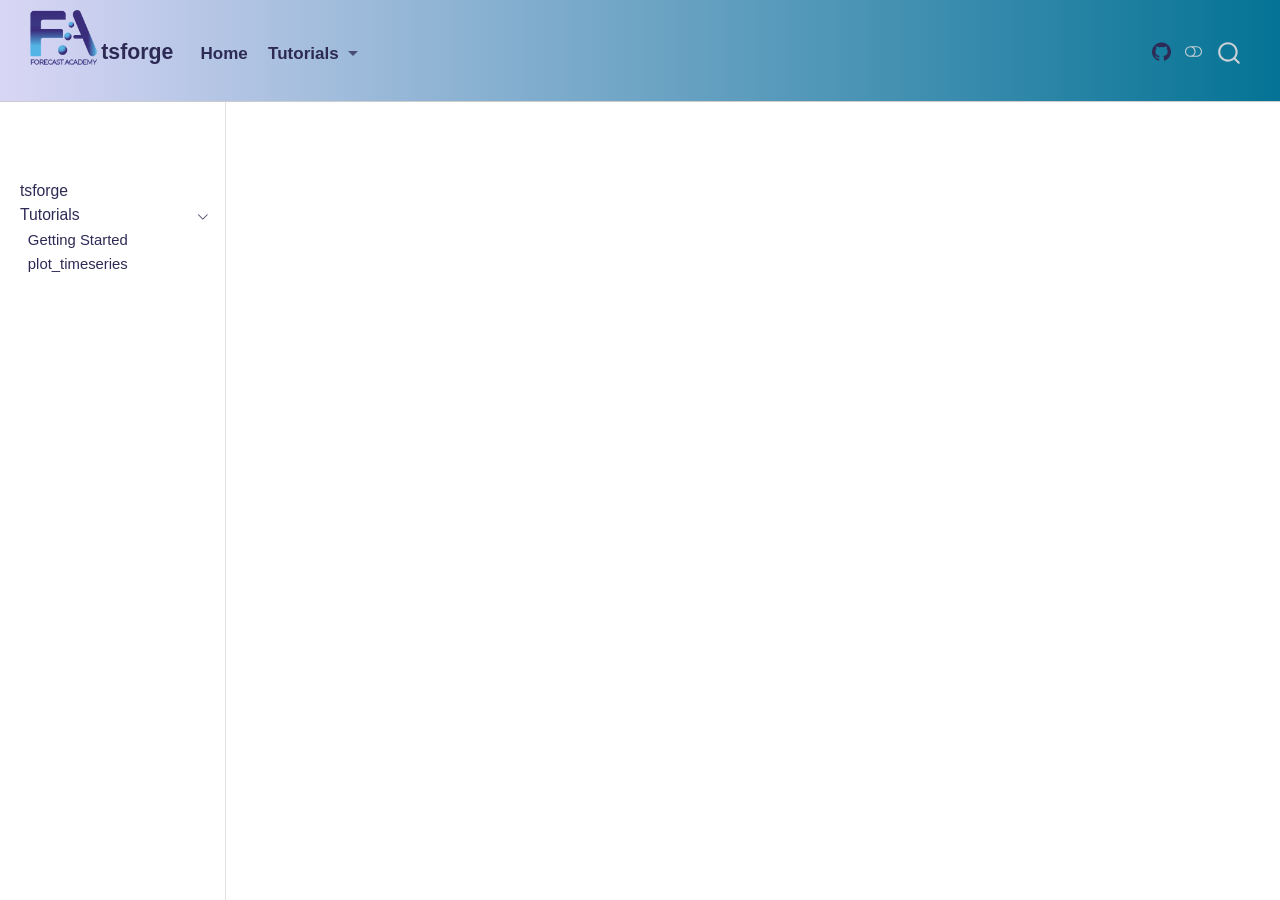
==== commit 03e71cc9: "Built site for gh-pages" ====
--- a/tutorials.html
+++ b/tutorials.html
@@ -273,12 +273,16 @@
     <a class="dropdown-item" href="./tutorials/01_intro.html">
  <span class="dropdown-text">Getting Started</span></a>
   </li>  
+        <li>
+    <a class="dropdown-item" href="./tutorials/plot_timeseries.html">
+ <span class="dropdown-text">Plot Time Series</span></a>
+  </li>  
     </ul>
   </li>
 </ul>
             <ul class="navbar-nav navbar-nav-scroll ms-auto">
   <li class="nav-item compact">
-    <a class="nav-link" href="https://github.com/your-username/tsforge"> <i class="bi bi-github" role="img" aria-label="GitHub">
+    <a class="nav-link" href="https://github.com/forecastacademy/tsforge"> <i class="bi bi-github" role="img" aria-label="GitHub">
 </i> 
 <span class="menu-text"></span></a>
   </li>  
@@ -336,13 +340,13 @@
           <li class="sidebar-item">
   <div class="sidebar-item-container"> 
   <a href="./tutorials/01_intro.html" class="sidebar-item-text sidebar-link">
- <span class="menu-text">Getting Started with tsforge</span></a>
+ <span class="menu-text">Getting Started</span></a>
   </div>
 </li>
           <li class="sidebar-item">
   <div class="sidebar-item-container"> 
   <a href="./tutorials/plot_timeseries.html" class="sidebar-item-text sidebar-link">
- <span class="menu-text">plot_timeseries.html</span></a>
+ <span class="menu-text">plot_timeseries</span></a>
   </div>
 </li>
       </ul>
@@ -452,7 +456,7 @@
     }
       var localhostRegex = new RegExp(/^(?:http|https):\/\/localhost\:?[0-9]*\//);
       var mailtoRegex = new RegExp(/^mailto:/);
-        var filterRegex = new RegExp('/' + window.location.host + '/');
+        var filterRegex = new RegExp("https:\/\/forecastacademy\.github\.io\/tsforge\/");
       var isInternal = (href) => {
           return filterRegex.test(href) || localhostRegex.test(href) || mailtoRegex.test(href);
       }
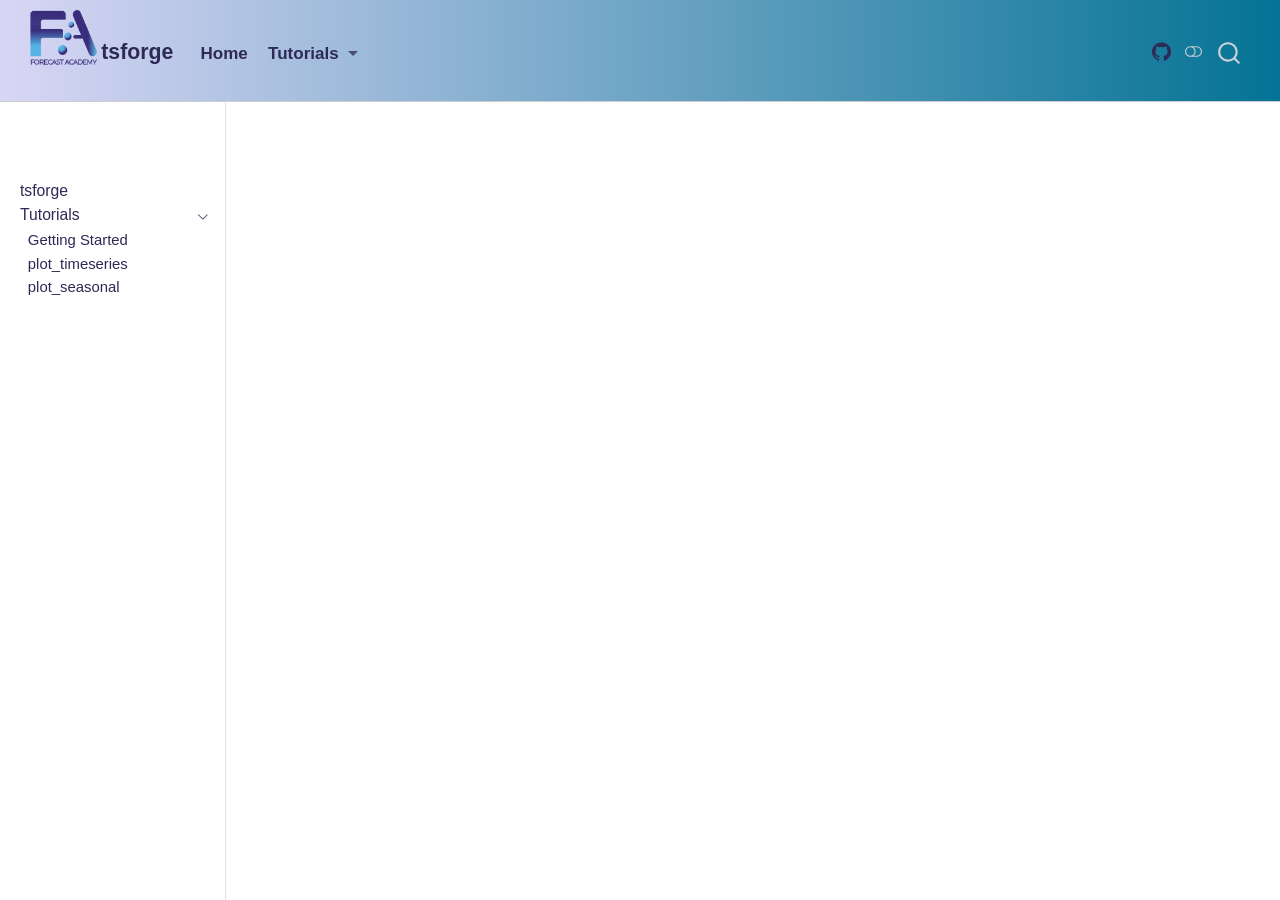
==== commit d3f86f4e: "Built site for gh-pages" ====
--- a/tutorials.html
+++ b/tutorials.html
@@ -276,6 +276,10 @@
         <li>
     <a class="dropdown-item" href="./tutorials/plot_timeseries.html">
  <span class="dropdown-text">Plot Time Series</span></a>
+  </li>  
+        <li>
+    <a class="dropdown-item" href="./tutorials/plot_seasonal.html">
+ <span class="dropdown-text">Plot Seasonal Series</span></a>
   </li>  
     </ul>
   </li>
@@ -349,6 +353,12 @@
  <span class="menu-text">plot_timeseries</span></a>
   </div>
 </li>
+          <li class="sidebar-item">
+  <div class="sidebar-item-container"> 
+  <a href="./tutorials/plot_seasonal.html" class="sidebar-item-text sidebar-link">
+ <span class="menu-text">plot_seasonal</span></a>
+  </div>
+</li>
       </ul>
   </li>
     </ul>
--- a/styles.css
+++ b/styles.css
@@ -236,4 +236,17 @@
 body.quarto-dark .navbar a:hover,
 body.quarto-dark .navbar .nav-link:hover {
   color: #66d9ef !important;   /* aqua hover */
+}
+
+/* Fix Plotly modebar overlapping dropdown menus in Quarto */
+.plotly .modebar-container {
+    z-index: 1 !important;   /* Lower priority */
+}
+
+.plotly {
+    z-index: 0 !important;
+}
+
+.plotly .updatemenu-container {
+    z-index: 9999 !important;
 }
